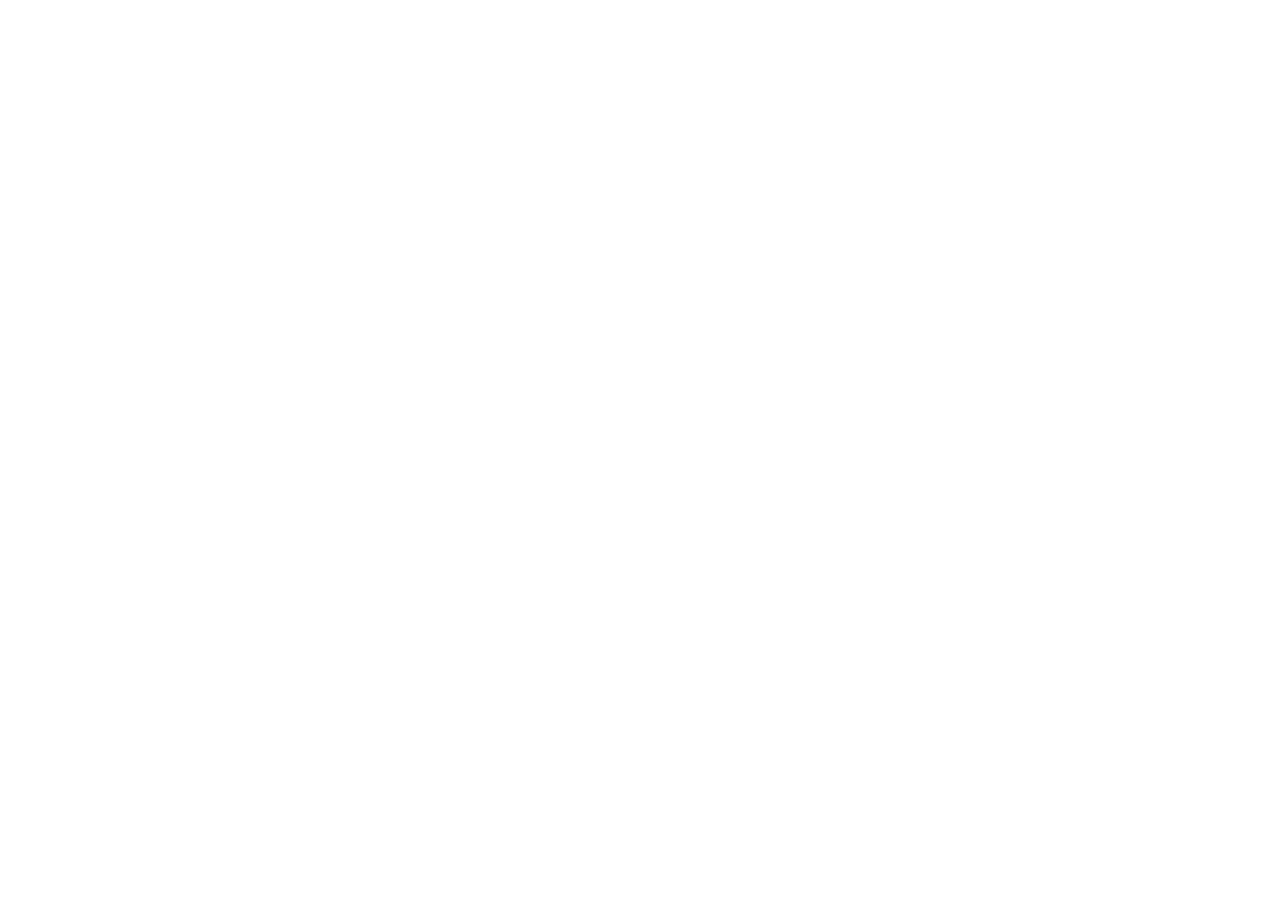
==== pages/competences.html @ ddb7e0bf "définition des pages" ====
<!doctype html>
<meta name="viewport" content="width=device-width, initial-scale=1.0"> 
<html lang="fr">
	<head>
	 	<meta charset="utf-8">
	  	<title>T.Campredon</title>
	  	<link rel="stylesheet" href="CSS/reset.css">
	  	<link rel="stylesheet" href="CSS/styleCompetences.css">
	  	
	</head>
	<body>
		<nav>

		</nav>
		


		<footer>

		</footer>
	</body>
	
	<script src="javascript/script.js"></script>
</html>
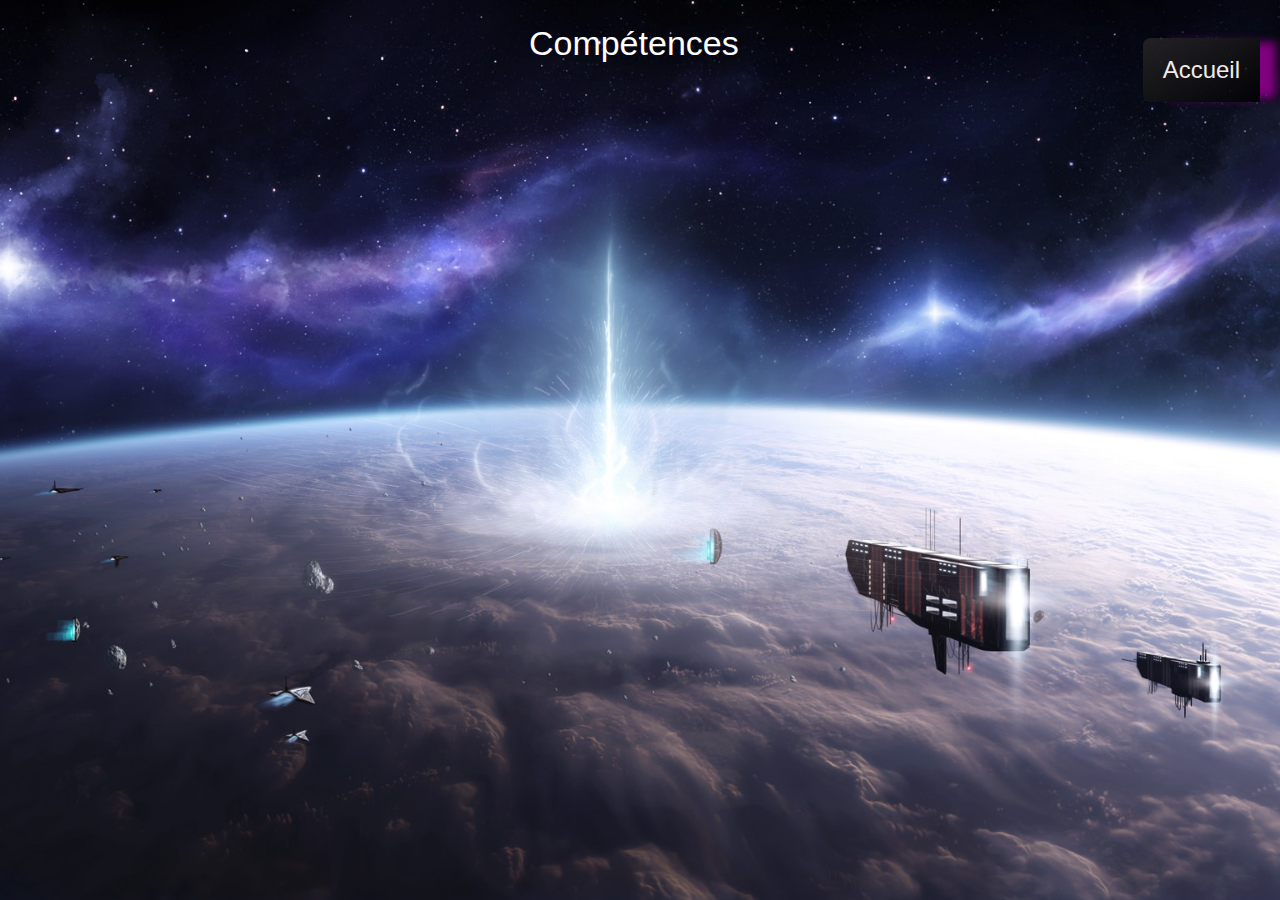
==== commit 7f61a649: "base compétences" ====
--- a/pages/competences.html
+++ b/pages/competences.html
@@ -4,16 +4,31 @@
 	<head>
 	 	<meta charset="utf-8">
 	  	<title>T.Campredon</title>
-	  	<link rel="stylesheet" href="CSS/reset.css">
-	  	<link rel="stylesheet" href="CSS/styleCompetences.css">
+	  	<link rel="stylesheet" href="../CSS/reset.css">
+	  	<link rel="stylesheet" href="../CSS/styleCompetences.css">
 	  	
 	</head>
 	<body>
 		<nav>
 
 		</nav>
-		
+		<div class="parallax">
+			<div id="accueil">
+				<a href="../index.html">
+					<span></span>
+					<span></span>
+					Accueil
+				</a>
+			</div>
+			<div id="titre">
+				<h1>Compétences</h1>
+			</div>
+			<div id="container">
+				<div class="typeCompetence">
 
+				</div>
+			</div>
+		</div>
 
 		<footer>
 
--- a/CSS/styleCompetences.css
+++ b/CSS/styleCompetences.css
@@ -0,0 +1,148 @@
+html { 
+	overflow-y: hidden; 
+} 
+
+body{
+	/*background-image: url("../image/repSpace.png");*/
+	color:white;
+	font-family: "Gill Sans", sans-serif;
+}
+
+h1{
+	font-size: 34px;
+}
+
+h2{
+	font-size: 24px;
+	margin-bottom: 3%;
+}
+
+p{
+	
+	font-size: 1vw;
+	line-height: 2em;
+}
+
+.parallax {
+  /* The image used */
+  	background-image: url("../image/planete.jpg");
+
+  /* Set a specific height */
+  	min-height: 100vh; 
+
+  /* Create the parallax scrolling effect */
+	background-attachment: fixed;
+	background-position: center;
+	background-repeat: no-repeat; 
+	background-size: cover;
+}
+
+#titre{
+	text-align:center;
+	margin:0px 0px 0px 125px;
+	padding-top:2%;
+	margin-bottom:2.5%;
+}
+
+#container{
+	display:flex;
+	flex-direction:column;
+	justify-content: space-evenly;
+	space-between:space-around;
+	align-items:baseline;
+}
+
+.typeCompetence{
+
+}
+
+/* bouton accueil */
+#accueil{
+	float:right;
+	vertical-align: top;
+	margin:8px 20px 0px 0px;
+}
+
+#accueil a {
+	font-size:24px;
+	position:relative;
+	display:inline-block;
+	padding: 20px;
+	margin:30px 0;
+	color:#EEEBEB;
+	text-decoration: none;
+	background-image: linear-gradient(to top left, rgba(0,0,0,0.8), rgba(48,44,44,0.7));
+	overflow:hidden;
+	box-shadow: 20px 0px 10px -4px purple;
+	animation: flotter 8s linear infinite;
+	border-radius: 8px 0 0 8px;
+}
+
+@keyframes flotter{
+	0%{
+		margin-top:0px;
+		margin-bottom:3%;
+	}
+	50%{
+		margin-top:2.5%;
+		margin-bottom:0%;
+	}
+	100%{
+		margin-top:0px;
+		margin-bottom:3%;
+	}
+}
+
+#accueil a:nth-child(1){
+	/*filter:hue-rotate(240deg);*//*changement de couleur*/
+}
+
+#accueil a:hover{
+	background-color: transparent;
+	background-image:url("../image/acier.jpg");
+}
+
+#accueil a span{
+	position:absolute;
+	display:block;
+}
+
+
+#accueil a span:nth-child(1){
+	top:0;
+	left:100%;
+	width:100%;
+	height:4px;
+	background:linear-gradient(-90deg, transparent, purple);
+	animation: animate1 3s linear infinite;
+}
+
+@keyframes animate1{
+	0%{
+		left:100%;
+	}
+	50%,100%{
+		left:-100%;
+	}
+}
+
+#accueil a span:nth-child(2){
+	bottom:0;
+	left:100%;
+	width:100%;
+	height:4px;
+	background:linear-gradient(-90deg, transparent, purple);
+	animation: animate1 3s linear infinite;
+}
+
+/* responsive */
+@media only screen and (max-width: 450px) {
+	#structure{
+		width: 95%;
+		background-color: transparent;
+	}
+
+	#carte{
+		width: 100%;
+	}
+}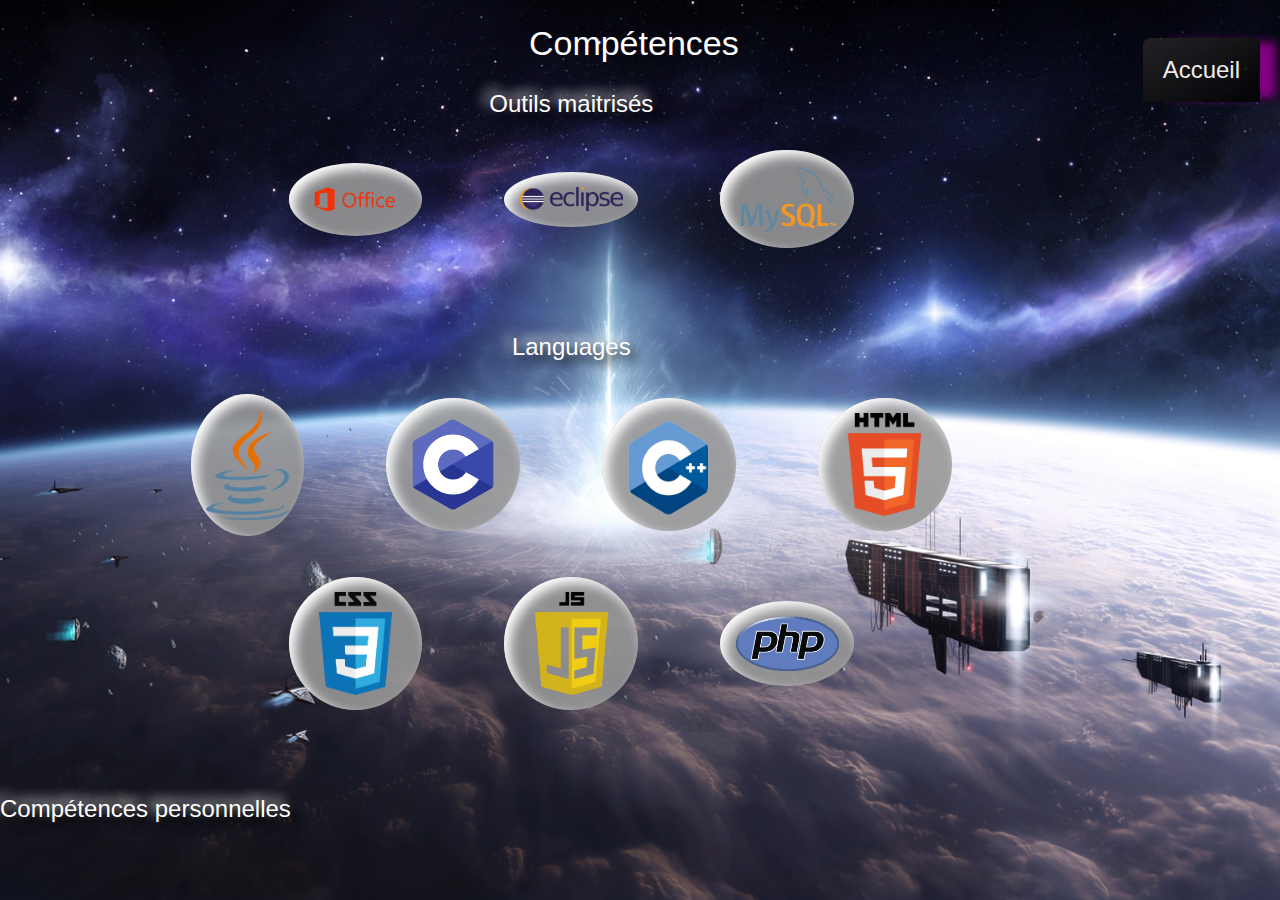
==== commit 48f2d441: "base compétence" ====
--- a/pages/competences.html
+++ b/pages/competences.html
@@ -25,7 +25,47 @@
 			</div>
 			<div id="container">
 				<div class="typeCompetence">
-
+					<h2>Outils maitrisés</h2>
+					<div class="comp">
+						<div class="logo">
+							<img src="../icon/langages/office.png" alt="iconComp">
+						</div>
+						<div class="logo">
+							<img src="../icon/langages/eclipse.png" alt="iconComp">
+						</div>
+						<div class="logo">
+							<img src="../icon/langages/mysql.png" alt="iconComp">
+						</div>
+					</div>
+				</div>
+				<div class="typeCompetence">
+					<h2>Languages</h2>
+					<div class="comp">
+						<div class="logo" id="java">
+							<img src="../icon/langages/java.png" alt="iconComp">
+						</div>
+						<div class="logo">
+							<img src="../icon/langages/c.png" alt="iconComp">
+						</div>
+						<div class="logo">
+							<img src="../icon/langages/cpp.png" alt="iconComp">
+						</div>
+						<div class="logo">
+							<img src="../icon/langages/html5.png" alt="iconComp">
+						</div>
+						<div class="logo">
+							<img src="../icon/langages/css3.png" alt="iconComp">
+						</div>
+						<div class="logo">
+							<img src="../icon/langages/js.png" alt="iconComp">
+						</div>
+						<div class="logo">
+							<img src="../icon/langages/php.png" alt="iconComp">
+						</div>
+					</div>
+				</div>
+				<div class="typeCompetence">
+					<h2>Compétences personnelles</h2>
 				</div>
 			</div>
 		</div>
--- a/CSS/styleCompetences.css
+++ b/CSS/styleCompetences.css
@@ -1,6 +1,6 @@
-html { 
+/*html { 
 	overflow-y: hidden; 
-} 
+} */
 
 body{
 	/*background-image: url("../image/repSpace.png");*/
@@ -10,11 +10,14 @@
 
 h1{
 	font-size: 34px;
+	font-style:bold;
 }
 
-h2{
+h2{ 
 	font-size: 24px;
 	margin-bottom: 3%;
+	text-shadow:  6px 6px 12px black, 
+             	-6px -6px 12px white;
 }
 
 p{
@@ -53,7 +56,39 @@
 }
 
 .typeCompetence{
+	text-align: center;
+}
 
+.comp{
+	width:90%;
+	margin-right: auto;
+	margin-left: auto;
+	display:flex;
+	flex-direction:row;
+	flex-wrap: wrap;
+	justify-content: center;
+	space-between:space-around;
+	align-items:baseline;
+	margin-bottom: 4%;
+}
+
+.logo{
+	width:10%;
+	height:auto;
+	border-radius: 50%;
+	background-color: rgba(150,150,150,0.9);
+	box-shadow: inset 6px 6px 12px white;
+	padding:1.5%;
+	margin: 0 4% 4% 4%;
+}
+
+#java{
+	width:8%;
+}
+
+.logo img{
+	width:100%;
+	height:auto;
 }
 
 /* bouton accueil */
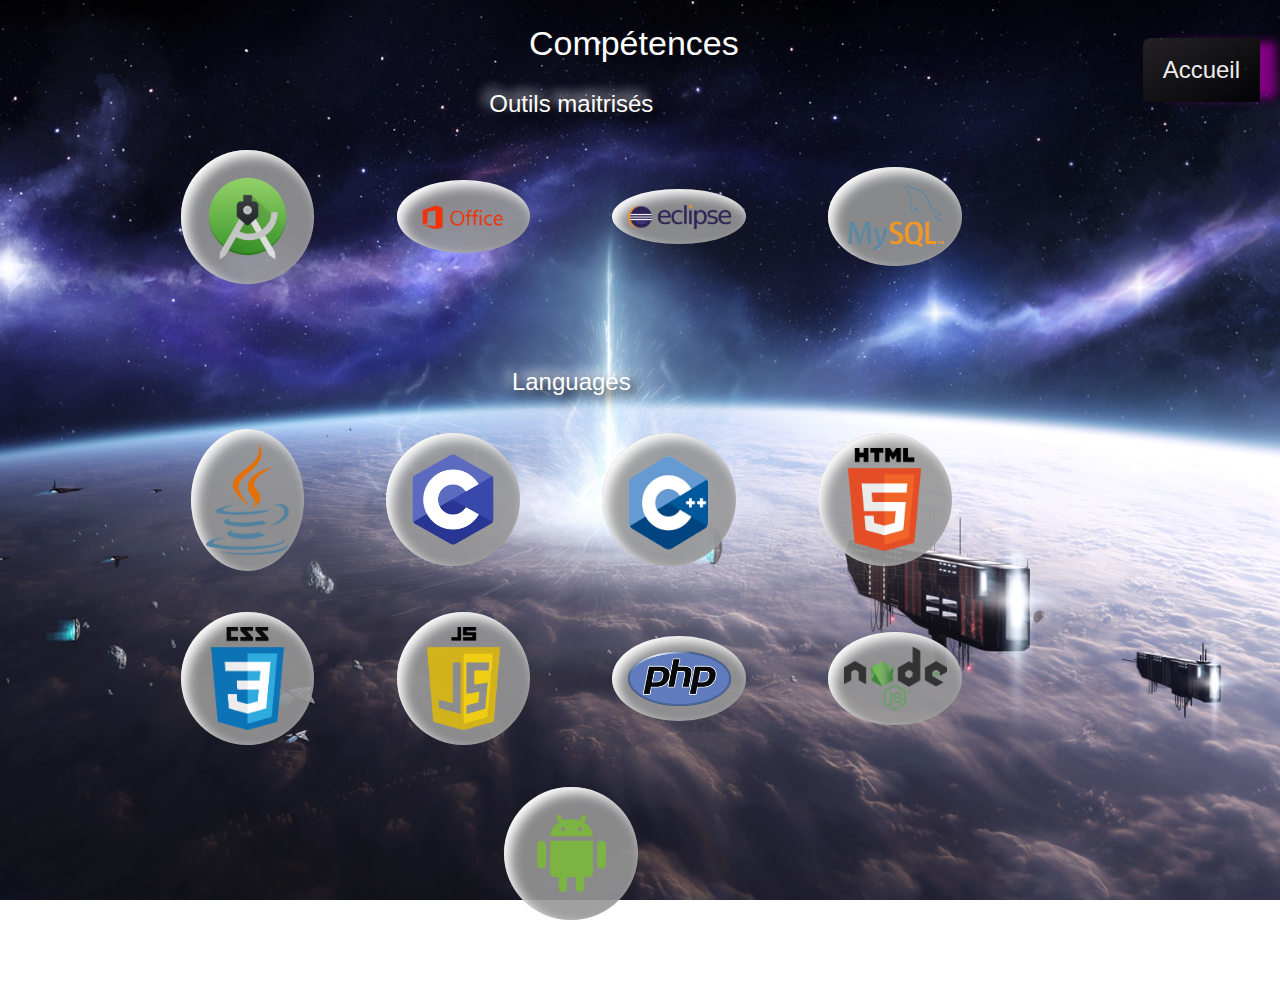
==== commit 3afc19bb: "couleur on hover pour les compétences" ====
--- a/pages/competences.html
+++ b/pages/competences.html
@@ -27,13 +27,16 @@
 				<div class="typeCompetence">
 					<h2>Outils maitrisés</h2>
 					<div class="comp">
-						<div class="logo">
+						<div class="logo non">
+							<img src="../icon/langages/androidstudio.png" alt="iconComp">
+						</div>
+						<div class="logo ok">
 							<img src="../icon/langages/office.png" alt="iconComp">
 						</div>
-						<div class="logo">
+						<div class="logo ok">
 							<img src="../icon/langages/eclipse.png" alt="iconComp">
 						</div>
-						<div class="logo">
+						<div class="logo ok">
 							<img src="../icon/langages/mysql.png" alt="iconComp">
 						</div>
 					</div>
@@ -41,32 +44,42 @@
 				<div class="typeCompetence">
 					<h2>Languages</h2>
 					<div class="comp">
-						<div class="logo" id="java">
+						<div class="logo ok" id="java">
 							<img src="../icon/langages/java.png" alt="iconComp">
 						</div>
-						<div class="logo">
+						<div class="logo inter">
 							<img src="../icon/langages/c.png" alt="iconComp">
 						</div>
-						<div class="logo">
+						<div class="logo inter">
 							<img src="../icon/langages/cpp.png" alt="iconComp">
 						</div>
-						<div class="logo">
+						<div class="logo ok">
 							<img src="../icon/langages/html5.png" alt="iconComp">
 						</div>
-						<div class="logo">
+						<div class="logo ok">
 							<img src="../icon/langages/css3.png" alt="iconComp">
 						</div>
-						<div class="logo">
+						<div class="logo inter">
 							<img src="../icon/langages/js.png" alt="iconComp">
 						</div>
-						<div class="logo">
+						<div class="logo ok">
 							<img src="../icon/langages/php.png" alt="iconComp">
 						</div>
+						<div class="logo non">
+							<img src="../icon/langages/nodejs.png" alt="iconComp">
+						</div>
+						<div class="logo inter">
+							<img src="../icon/langages/android.png" alt="iconComp">
+						</div>
+						
+
 					</div>
 				</div>
+				<!--
 				<div class="typeCompetence">
 					<h2>Compétences personnelles</h2>
 				</div>
+				-->
 			</div>
 		</div>
 
--- a/CSS/styleCompetences.css
+++ b/CSS/styleCompetences.css
@@ -80,6 +80,7 @@
 	box-shadow: inset 6px 6px 12px white;
 	padding:1.5%;
 	margin: 0 4% 4% 4%;
+	transition:0.5s;
 }
 
 #java{
@@ -89,6 +90,20 @@
 .logo img{
 	width:100%;
 	height:auto;
+}
+
+
+/* niveau des compétences */
+.ok:hover{
+	background-color:rgba(10,200,10,0.9);
+}
+
+.inter:hover{
+	background-color:rgba(255,153,50,0.9);
+}
+
+.non:hover{
+	background-color:rgba(255,0,0,0.9);
 }
 
 /* bouton accueil */
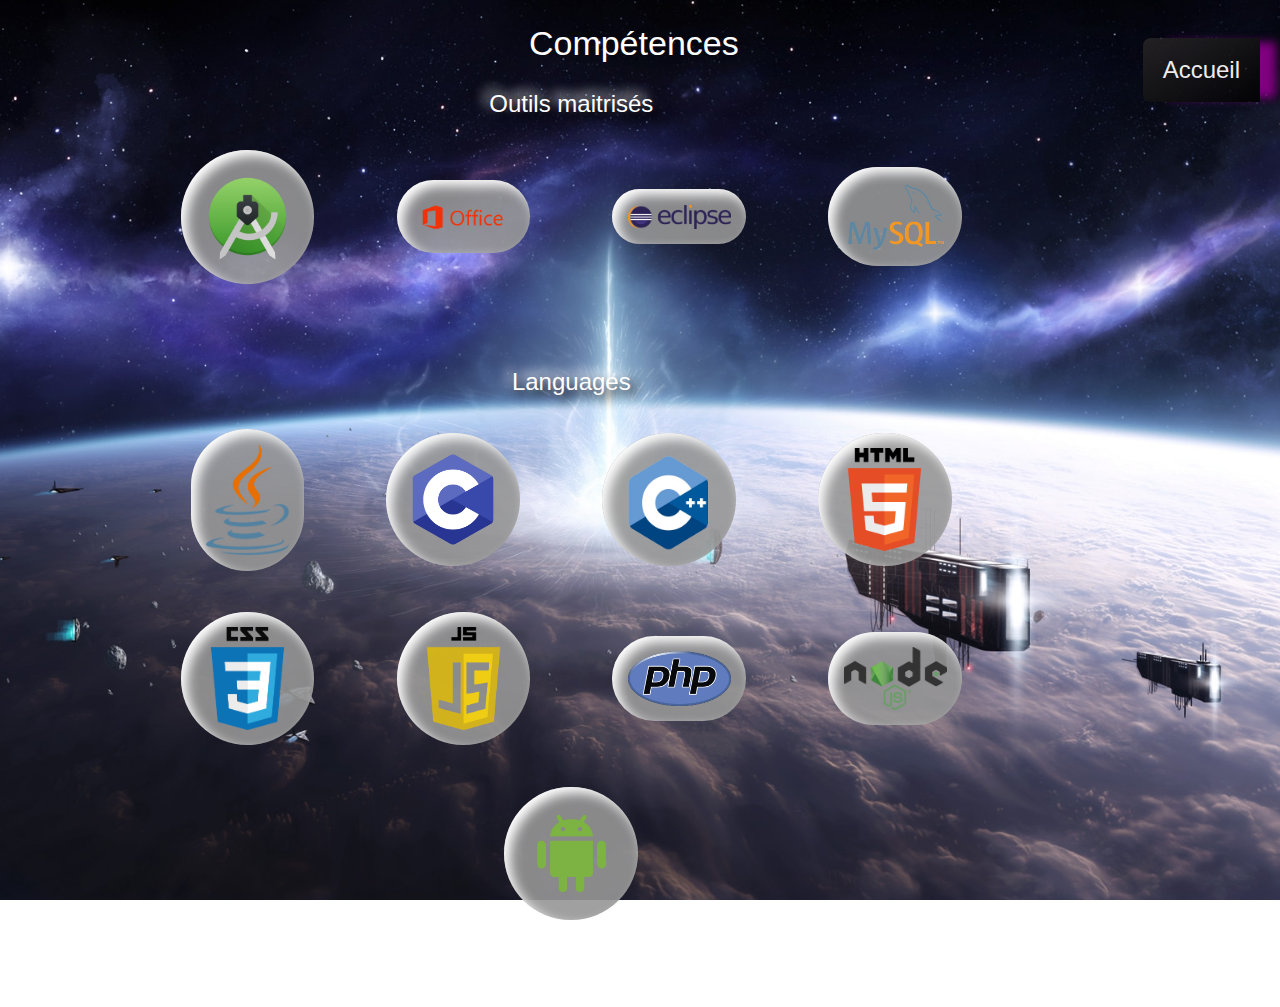
==== commit 73b79352: "compétence responsive" ====
--- a/pages/competences.html
+++ b/pages/competences.html
@@ -20,6 +20,7 @@
 					Accueil
 				</a>
 			</div>
+			<div class="clear"></div>
 			<div id="titre">
 				<h1>Compétences</h1>
 			</div>
--- a/CSS/styleCompetences.css
+++ b/CSS/styleCompetences.css
@@ -3,7 +3,6 @@
 } */
 
 body{
-	/*background-image: url("../image/repSpace.png");*/
 	color:white;
 	font-family: "Gill Sans", sans-serif;
 }
@@ -75,7 +74,7 @@
 .logo{
 	width:10%;
 	height:auto;
-	border-radius: 50%;
+	border-radius: 1000px;
 	background-color: rgba(150,150,150,0.9);
 	box-shadow: inset 6px 6px 12px white;
 	padding:1.5%;
@@ -187,12 +186,28 @@
 
 /* responsive */
 @media only screen and (max-width: 450px) {
-	#structure{
-		width: 95%;
-		background-color: transparent;
-	}
-
-	#carte{
-		width: 100%;
+	.clear{
+		clear:both;
+	}
+
+
+	#titre{
+		margin:0 0 8% 0;
+	}
+
+	#accueil a {
+		font-size:20px;
+		padding: 15px;
+		animation: flotter 7s linear infinite;
+	}
+
+	.logo{
+		width:18%;
+		padding:1.5%;
+		margin: 0 4% 4% 4%;
+	}
+
+	#java{
+		width:13%;
 	}
 }